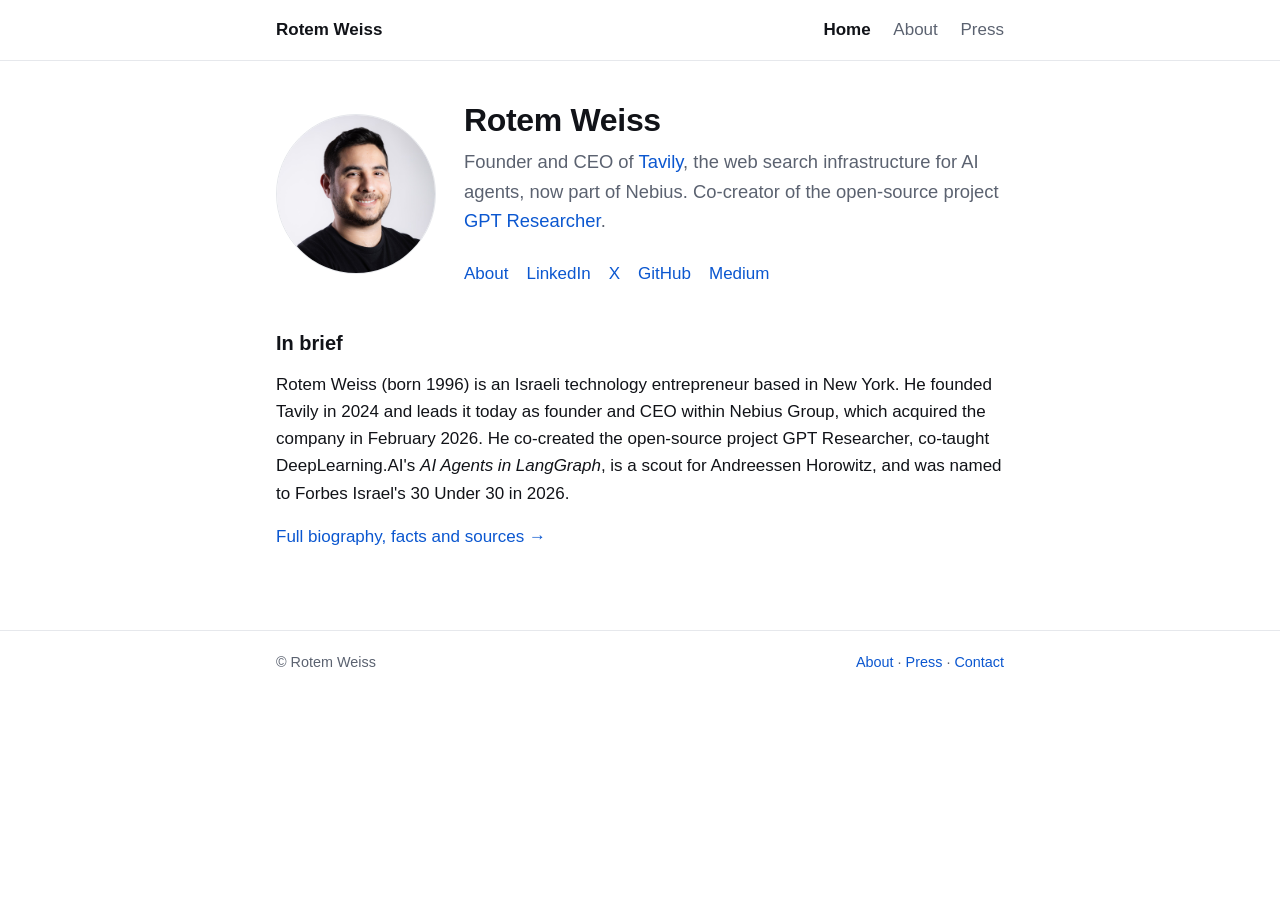
==== index.html @ 4dbf949f "Home page: carry full Person structured data; trim duplicated bio; bump sitemap lastmod Co-Authored-" ====
<!doctype html>
<html lang="en">
<head>
<meta charset="utf-8">
<meta name="viewport" content="width=device-width, initial-scale=1">
<title>Rotem Weiss — Founder and CEO of Tavily</title>
<meta name="description" content="Rotem Weiss is an Israeli technology entrepreneur, the founder and CEO of Tavily, and co-creator of the open-source project GPT Researcher.">
<link rel="canonical" href="https://rotemweiss.com/">
<link rel="icon" href="/favicon.svg" type="image/svg+xml">
<link rel="stylesheet" href="/styles.css">
<meta property="og:type" content="profile">
<meta property="og:title" content="Rotem Weiss — Founder and CEO of Tavily">
<meta property="og:description" content="Israeli technology entrepreneur, founder and CEO of Tavily, co-creator of GPT Researcher.">
<meta property="og:url" content="https://rotemweiss.com/">
<meta property="og:image" content="https://rotemweiss.com/images/rotem-weiss.jpg">
<meta property="og:image:alt" content="Rotem Weiss, founder and CEO of Tavily">
<meta property="profile:first_name" content="Rotem">
<meta property="profile:last_name" content="Weiss">
<meta name="twitter:card" content="summary">
<meta name="twitter:site" content="@rweiss57">
<meta name="twitter:creator" content="@rweiss57">
<script type="application/ld+json">
{
  "@context": "https://schema.org",
  "@graph": [
    {
      "@type": "WebSite",
      "@id": "https://rotemweiss.com/#website",
      "url": "https://rotemweiss.com/",
      "name": "Rotem Weiss",
      "inLanguage": "en",
      "about": {
        "@id": "https://rotemweiss.com/about/#person"
      },
      "publisher": {
        "@id": "https://rotemweiss.com/about/#person"
      }
    },
    {
      "@type": "WebPage",
      "@id": "https://rotemweiss.com/#webpage",
      "url": "https://rotemweiss.com/",
      "name": "Rotem Weiss — Founder and CEO of Tavily",
      "isPartOf": {
        "@id": "https://rotemweiss.com/#website"
      },
      "about": {
        "@id": "https://rotemweiss.com/about/#person"
      },
      "primaryImageOfPage": {
        "@id": "https://rotemweiss.com/images/rotem-weiss.jpg"
      }
    },
    {
      "@type": "ImageObject",
      "@id": "https://rotemweiss.com/images/rotem-weiss.jpg",
      "url": "https://rotemweiss.com/images/rotem-weiss.jpg",
      "contentUrl": "https://rotemweiss.com/images/rotem-weiss.jpg",
      "caption": "Rotem Weiss, founder and CEO of Tavily",
      "representativeOfPage": true,
      "width": 1600,
      "height": 1600
    },
    {
      "@type": "Person",
      "@id": "https://rotemweiss.com/about/#person",
      "name": "Rotem Weiss",
      "givenName": "Rotem",
      "familyName": "Weiss",
      "alternateName": [
        "Rotem Ben Weiss",
        "רותם ויס",
        "רותם וייס",
        "rotemweiss57",
        "rweiss57",
        "weiss_rotem"
      ],
      "gender": "Male",
      "birthDate": "1996-09-23",
      "nationality": {
        "@type": "Country",
        "name": "Israel",
        "sameAs": "https://www.wikidata.org/wiki/Q801"
      },
      "homeLocation": {
        "@type": "City",
        "name": "New York City",
        "sameAs": "https://www.wikidata.org/wiki/Q60"
      },
      "knowsLanguage": [
        "en",
        "he"
      ],
      "url": "https://rotemweiss.com/",
      "mainEntityOfPage": "https://rotemweiss.com/about/",
      "image": {
        "@id": "https://rotemweiss.com/images/rotem-weiss.jpg"
      },
      "email": "mailto:rotem@tavily.com",
      "description": "Rotem Weiss is an Israeli technology entrepreneur, the founder and CEO of Tavily, and co-creator of the open-source project GPT Researcher. He founded Tavily in 2024; the company raised $25 million from Insight Partners and Alpha Wave Global and was acquired by Nebius Group in February 2026. He holds a BA in Computer Science from Columbia University and was named to the Forbes Israel 30 Under 30 list in 2026.",
      "jobTitle": "Founder and CEO",
      "hasOccupation": [
        {
          "@type": "Occupation",
          "name": "Entrepreneur",
          "sameAs": "https://www.wikidata.org/wiki/Q131524"
        },
        {
          "@type": "Occupation",
          "name": "Chief executive officer",
          "sameAs": "https://www.wikidata.org/wiki/Q484876"
        },
        {
          "@type": "Occupation",
          "name": "Software engineer",
          "sameAs": "https://www.wikidata.org/wiki/Q183888"
        }
      ],
      "worksFor": [
        {
          "@id": "https://tavily.com/#organization"
        },
        {
          "@type": "Organization",
          "name": "Nebius Group",
          "url": "https://nebius.com/",
          "sameAs": [
            "https://www.wikidata.org/wiki/Q47120756",
            "https://en.wikipedia.org/wiki/Nebius_Group"
          ]
        }
      ],
      "affiliation": {
        "@type": "Organization",
        "name": "Andreessen Horowitz",
        "url": "https://a16z.com/",
        "sameAs": [
          "https://www.wikidata.org/wiki/Q4755404",
          "https://en.wikipedia.org/wiki/Andreessen_Horowitz"
        ]
      },
      "alumniOf": {
        "@type": "CollegeOrUniversity",
        "name": "Columbia University",
        "url": "https://www.columbia.edu/",
        "sameAs": [
          "https://www.wikidata.org/wiki/Q49088",
          "https://en.wikipedia.org/wiki/Columbia_University"
        ]
      },
      "award": "Forbes Israel 30 Under 30 (2026)",
      "knowsAbout": [
        "Artificial intelligence",
        "AI agents",
        "Web search",
        "Retrieval-augmented generation",
        "Large language models",
        "Open-source software",
        "Entrepreneurship"
      ],
      "sameAs": [
        "https://www.wikidata.org/wiki/Q141642829",
        "https://www.linkedin.com/in/rotem-weiss",
        "https://x.com/rweiss57",
        "https://github.com/rotemweiss57",
        "https://medium.com/@rotemweiss",
        "https://www.crunchbase.com/person/rotem-weiss-c189",
        "https://www.coursera.org/instructor/~151908698",
        "https://theorg.com/org/tavily/person/rotem-weiss",
        "https://forbes.co.il/rankings/2026under30/rotem-weiss"
      ],
      "subjectOf": [
        {
          "@type": "NewsArticle",
          "headline": "You have to still 'keep taste and judgement': How companies are actually putting agentic AI to work",
          "url": "https://sifted.eu/articles/how-companies-are-putting-agentic-ai-to-work-brnd",
          "datePublished": "2026-09-29",
          "author": {
            "@type": "Person",
            "name": "Lara Bryant"
          },
          "publisher": {
            "@type": "Organization",
            "name": "Sifted"
          }
        },
        {
          "@type": "NewsArticle",
          "headline": "Nebius Agrees to Buy AI Agent Search Company Tavily for $275 Million",
          "url": "https://www.bloomberg.com/news/articles/2026-02-10/nebius-agrees-to-buy-ai-agent-search-company-tavily-for-275-million",
          "datePublished": "2026-02-10",
          "publisher": {
            "@type": "Organization",
            "name": "Bloomberg"
          }
        },
        {
          "@type": "NewsArticle",
          "headline": "Tavily raises $25M to connect AI agents to the web",
          "url": "https://techcrunch.com/2025/08/06/tavily-raises-25m-to-connect-ai-agents-to-the-web",
          "datePublished": "2025-08-06",
          "publisher": {
            "@type": "Organization",
            "name": "TechCrunch"
          }
        },
        {
          "@type": "NewsArticle",
          "headline": "Nebius to acquire one-year-old Israeli AI startup Tavily in deal worth up to $400 million",
          "url": "https://www.calcalistech.com/ctechnews/article/r168bhodbe",
          "datePublished": "2026-02-10",
          "publisher": {
            "@type": "Organization",
            "name": "Calcalist"
          }
        },
        {
          "@type": "NewsArticle",
          "headline": "What Nebius really bought when it bought Tavily",
          "url": "https://www.calcalistech.com/ctechnews/article/bjtrn2fw11l",
          "datePublished": "2026-02-11",
          "publisher": {
            "@type": "Organization",
            "name": "Calcalist"
          }
        },
        {
          "@type": "NewsArticle",
          "headline": "Tavily raises $20M Series A to build the Google of AI agents",
          "url": "https://www.calcalistech.com/ctechnews/article/bj9q00tgdee",
          "datePublished": "2025-08-06",
          "publisher": {
            "@type": "Organization",
            "name": "Calcalist"
          }
        },
        {
          "@type": "NewsArticle",
          "headline": "נביוס רוכשת את חברת Tavily הישראלית; התמורה: עד 400 מיליון דולר",
          "url": "https://www.calcalist.co.il/calcalistech/article/sytj11hdwwl",
          "datePublished": "2026-02-10",
          "publisher": {
            "@type": "Organization",
            "name": "Calcalist"
          }
        },
        {
          "@type": "NewsArticle",
          "headline": "Nebius buys Israeli agentic search co Tavily",
          "url": "https://en.globes.co.il/en/article-nebius-buys-israeli-agentic-search-co-tavily-1001534602",
          "datePublished": "2026-02-10",
          "publisher": {
            "@type": "Organization",
            "name": "Globes"
          }
        },
        {
          "@type": "NewsArticle",
          "headline": "Dutch-based Nebius buys Israeli startup that connects AI agents to the web",
          "url": "https://www.timesofisrael.com/dutch-based-nebius-buys-israeli-startup-that-connects-ai-agents-to-the-web",
          "datePublished": "2026-02-11",
          "publisher": {
            "@type": "Organization",
            "name": "The Times of Israel"
          }
        },
        {
          "@type": "NewsArticle",
          "headline": "Tavily raises $25M to expand real-time web access infrastructure for AI agents",
          "url": "https://siliconangle.com/2025/08/06/tavily-raises-25m-expand-real-time-web-access-infrastructure-ai-agents/",
          "datePublished": "2025-08-06",
          "publisher": {
            "@type": "Organization",
            "name": "SiliconANGLE"
          }
        },
        {
          "@type": "NewsArticle",
          "headline": "Wiz, Cyera and Eon founders back Israeli AI startup Euno in $23 million round",
          "url": "https://www.calcalistech.com/ctechnews/article/h1snf20ugx",
          "datePublished": "2026-09-09",
          "publisher": {
            "@type": "Organization",
            "name": "Calcalist"
          }
        },
        {
          "@type": "WebPage",
          "name": "Forbes Israel 30 Under 30 2026: Rotem Weiss",
          "url": "https://forbes.co.il/rankings/2026under30/rotem-weiss",
          "publisher": {
            "@type": "Organization",
            "name": "Forbes Israel"
          }
        },
        {
          "@type": "WebPage",
          "name": "Nebius announces agreement to acquire Tavily to add agentic search to its AI cloud platform",
          "url": "https://nebius.com/newsroom/nebius-announces-agreement-to-acquire-tavily-to-add-agentic-search-to-its-ai-cloud-platform",
          "publisher": {
            "@type": "Organization",
            "name": "Nebius Group"
          },
          "datePublished": "2026-02-10"
        },
        {
          "@type": "WebPage",
          "name": "Nebius Group N.V. Form 6-K, Exhibit 99.1",
          "url": "https://www.sec.gov/Archives/edgar/data/1513845/000110465926012492/tm265786d1_ex99-1.htm",
          "publisher": {
            "@type": "Organization",
            "name": "U.S. Securities and Exchange Commission"
          },
          "datePublished": "2026-02-10"
        },
        {
          "@type": "WebPage",
          "name": "Agreement and Plan of Merger (Form 20-F, Exhibit 4.6)",
          "url": "https://www.sec.gov/Archives/edgar/data/1513845/000110465926052948/nbis-20251231xex4d6.htm",
          "publisher": {
            "@type": "Organization",
            "name": "U.S. Securities and Exchange Commission"
          },
          "datePublished": "2026-04-30"
        },
        {
          "@type": "WebPage",
          "name": "ICML 2026: Papers That Matter",
          "url": "https://nebius.science/stories/icml-papers-that-matter",
          "publisher": {
            "@type": "Organization",
            "name": "Nebius"
          },
          "datePublished": "2026-07-08"
        },
        {
          "@type": "WebPage",
          "name": "Nebius at ICLR 2026",
          "url": "https://nebius.com/events/iclr-2026",
          "publisher": {
            "@type": "Organization",
            "name": "Nebius"
          }
        },
        {
          "@type": "WebPage",
          "name": "Nebius investor hub: Building Search for the Agentic AI Era",
          "url": "https://nebius.com/investor-hub",
          "publisher": {
            "@type": "Organization",
            "name": "Nebius Group"
          }
        },
        {
          "@type": "WebPage",
          "name": "How Tavily uses MongoDB to enhance agentic workflows",
          "url": "https://www.mongodb.com/company/blog/innovation/how-tavily-uses-mongodb-to-enhance-agentic-workflows",
          "publisher": {
            "@type": "Organization",
            "name": "MongoDB"
          },
          "datePublished": "2025-08-05"
        },
        {
          "@type": "WebPage",
          "name": "Elastic customer story: Tavily",
          "url": "https://www.elastic.co/customers/tavily",
          "publisher": {
            "@type": "Organization",
            "name": "Elastic"
          }
        },
        {
          "@type": "WebPage",
          "name": "AI Agents for Work — DAPLab workshop, Columbia University",
          "url": "https://daplab.cs.columbia.edu/workshop/2025-10/",
          "publisher": {
            "@type": "Organization",
            "name": "Columbia University"
          },
          "datePublished": "2025-10-27"
        },
        {
          "@type": "WebPage",
          "name": "Startup Columbia 2024 winners",
          "url": "https://entrepreneurship.columbia.edu/2024/05/17/congratulations-to-the-winners-of-startup-columbia-2024/",
          "publisher": {
            "@type": "Organization",
            "name": "Columbia University"
          },
          "datePublished": "2024-05-17"
        },
        {
          "@type": "WebPage",
          "name": "Tavily Raises $25 Million to Power the Internet of Agents",
          "url": "https://www.insightpartners.com/ideas/tavily-raises-25-million-to-power-the-internet-of-agents",
          "publisher": {
            "@type": "Organization",
            "name": "Insight Partners"
          },
          "datePublished": "2025-08-06"
        },
        {
          "@type": "WebPage",
          "name": "AI Agents in LangGraph",
          "url": "https://www.deeplearning.ai/courses/ai-agents-in-langgraph",
          "publisher": {
            "@type": "Organization",
            "name": "DeepLearning.AI"
          }
        },
        {
          "@type": "WebPage",
          "name": "The future of research: GPT Researcher",
          "url": "https://www.fry-ai.com/p/future-research-gpt-researcher",
          "publisher": {
            "@type": "Organization",
            "name": "Fry AI"
          }
        },
        {
          "@type": "VideoObject",
          "name": "The \"Internet of AI Agents\" is Here (feat. Tavily CEO) | People Who Ship Episode 5",
          "url": "https://www.youtube.com/watch?v=Gjzf7HpsOW0",
          "uploadDate": "2025-11-17",
          "thumbnailUrl": "https://i.ytimg.com/vi/Gjzf7HpsOW0/hqdefault.jpg",
          "description": "MongoDB's People Who Ship podcast interviews Rotem Weiss, founder and CEO of Tavily.",
          "publisher": {
            "@type": "Organization",
            "name": "MongoDB"
          }
        },
        {
          "@type": "VideoObject",
          "name": "How Tavily Got to 1M Users Without Sending One Cold Email",
          "url": "https://www.youtube.com/watch?v=o_Q8Iofk1Lk",
          "uploadDate": "2026-06-23",
          "thumbnailUrl": "https://i.ytimg.com/vi/o_Q8Iofk1Lk/hqdefault.jpg",
          "description": "The Nebius for Startups Podcast with Rotem Weiss, founder and CEO of Tavily.",
          "publisher": {
            "@type": "Organization",
            "name": "Nebius"
          }
        },
        {
          "@type": "VideoObject",
          "name": "AIM345: Context engineering and building better agents — AWS re:Invent 2025",
          "url": "https://www.youtube.com/watch?v=KZapt0fQA8k",
          "uploadDate": "2025-12-03",
          "thumbnailUrl": "https://i.ytimg.com/vi/KZapt0fQA8k/hqdefault.jpg",
          "description": "AWS re:Invent 2025 session with Rotem Weiss, founder and CEO of Tavily.",
          "publisher": {
            "@type": "Organization",
            "name": "Amazon Web Services"
          }
        }
      ]
    },
    {
      "@type": "Organization",
      "@id": "https://tavily.com/#organization",
      "name": "Tavily",
      "url": "https://tavily.com",
      "description": "Tavily is the web search and extraction infrastructure for AI agents, acquired by Nebius Group in 2026.",
      "foundingDate": "2024",
      "foundingLocation": {
        "@type": "City",
        "name": "New York City"
      },
      "founder": {
        "@id": "https://rotemweiss.com/about/#person"
      },
      "parentOrganization": {
        "@type": "Organization",
        "name": "Nebius Group",
        "url": "https://nebius.com/",
        "sameAs": [
          "https://www.wikidata.org/wiki/Q47120756",
          "https://en.wikipedia.org/wiki/Nebius_Group"
        ]
      },
      "sameAs": [
        "https://www.wikidata.org/wiki/Q141642821",
        "https://www.crunchbase.com/organization/tavily",
        "https://www.linkedin.com/company/tavily",
        "https://github.com/tavily-ai",
        "https://x.com/tavilyai"
      ]
    }
  ]
}
</script>
</head>
<body>
<header class="site">
  <div class="wrap">
    <a class="brand" href="/">Rotem Weiss</a>
    <nav>
      <a href="/" aria-current="page">Home</a>
      <a href="/about/">About</a>
      <a href="/press/">Press</a>
    </nav>
  </div>
</header>

<main>
  <div class="wrap">
    <section class="hero">
      <img src="/images/rotem-weiss.jpg" alt="Rotem Weiss, founder and CEO of Tavily" width="160" height="160">
      <div class="text">
        <h1>Rotem Weiss</h1>
        <p class="lede">Founder and CEO of <a href="https://tavily.com">Tavily</a>, the web search infrastructure for AI agents, now part of Nebius. Co-creator of the open-source project <a href="https://gptr.dev">GPT Researcher</a>.</p>
        <ul class="links">
          <li><a href="/about/">About</a></li>
          <li><a href="https://www.linkedin.com/in/rotem-weiss" rel="me">LinkedIn</a></li>
          <li><a href="https://x.com/rweiss57" rel="me">X</a></li>
          <li><a href="https://github.com/rotemweiss57" rel="me">GitHub</a></li>
          <li><a href="https://medium.com/@rotemweiss" rel="me">Medium</a></li>
        </ul>
      </div>
    </section>

    <h2>In brief</h2>
    <p>Rotem Weiss (born 1996) is an Israeli technology entrepreneur based in New York. He founded Tavily in 2024 and leads it today as founder and CEO within Nebius Group, which acquired the company in February 2026. He co-created the open-source project GPT Researcher, co-taught DeepLearning.AI's <em>AI Agents in LangGraph</em>, is a scout for Andreessen Horowitz, and was named to Forbes Israel's 30 Under 30 in 2026.</p>
    <p><a href="/about/">Full biography, facts and sources →</a></p>
  </div>
</main>

<footer class="site">
  <div class="wrap">
    <span>© Rotem Weiss</span>
    <span><a href="/about/">About</a> · <a href="/press/">Press</a> · <a href="mailto:rotem@tavily.com">Contact</a></span>
  </div>
</footer>
</body>
</html>
---- styles.css ----
:root {
  --bg: #ffffff;
  --fg: #111318;
  --muted: #5b6270;
  --rule: #e6e8ec;
  --accent: #0b57d0;
  --card: #f6f7f9;
  --max: 760px;
}
@media (prefers-color-scheme: dark) {
  :root {
    --bg: #0f1115;
    --fg: #e8eaf0;
    --muted: #9aa3b2;
    --rule: #262a33;
    --accent: #8ab4f8;
    --card: #171a21;
  }
}
* { box-sizing: border-box; }
html { -webkit-text-size-adjust: 100%; }
body {
  margin: 0;
  background: var(--bg);
  color: var(--fg);
  font: 17px/1.6 -apple-system, BlinkMacSystemFont, "Segoe UI", Roboto, Helvetica, Arial, sans-serif;
}
a { color: var(--accent); text-decoration: none; }
a:hover { text-decoration: underline; }
.wrap { max-width: var(--max); margin: 0 auto; padding: 0 16px; }
header.site {
  border-bottom: 1px solid var(--rule);
}
header.site .wrap {
  display: flex; align-items: center; justify-content: space-between;
  min-height: 60px; gap: 16px; flex-wrap: wrap;
}
header.site .brand { font-weight: 600; color: var(--fg); }
header.site nav a { margin-left: 18px; color: var(--muted); }
header.site nav a[aria-current="page"] { color: var(--fg); font-weight: 600; }
main { padding: 40px 0 64px; }
h1 { font-size: 2rem; line-height: 1.2; margin: 0 0 8px; letter-spacing: -0.01em; }
h2 { font-size: 1.25rem; margin: 40px 0 12px; }
h3 { font-size: 1.05rem; margin: 24px 0 8px; }
p { margin: 0 0 16px; }
.lede { font-size: 1.15rem; color: var(--muted); margin-bottom: 24px; }
.hero { display: flex; gap: 28px; align-items: center; flex-wrap: wrap; }
.hero img {
  width: 160px; height: 160px; border-radius: 50%; object-fit: cover;
  flex: 0 0 auto; border: 1px solid var(--rule);
}
.hero .text { flex: 1 1 320px; }
.links { display: flex; flex-wrap: wrap; gap: 10px 18px; padding: 0; margin: 12px 0 0; list-style: none; }
.links li a { font-weight: 500; }
.facts { list-style: none; padding: 0; margin: 0; }
.facts li { padding: 10px 0; border-bottom: 1px solid var(--rule); }
.facts li strong { display: inline-block; min-width: 150px; color: var(--muted); font-weight: 500; }
.facts li .src { color: var(--muted); font-size: 0.9rem; }
ul.list { padding-left: 20px; }
ul.list li { margin-bottom: 8px; }
.press-item { padding: 12px 0; border-bottom: 1px solid var(--rule); }
.press-item .outlet { color: var(--muted); font-size: 0.9rem; }
.press-item .outlet b { color: var(--fg); font-weight: 600; }
.card { background: var(--card); border: 1px solid var(--rule); border-radius: 10px; padding: 16px 18px; }
footer.site { border-top: 1px solid var(--rule); color: var(--muted); font-size: 0.9rem; }
footer.site .wrap { padding: 20px 16px; display: flex; justify-content: space-between; flex-wrap: wrap; gap: 8px; }
.he { direction: rtl; unicode-bidi: isolate; }
@media (max-width: 480px) {
  h1 { font-size: 1.6rem; }
  .hero img { width: 120px; height: 120px; }
  .facts li strong { display: block; min-width: 0; }
}
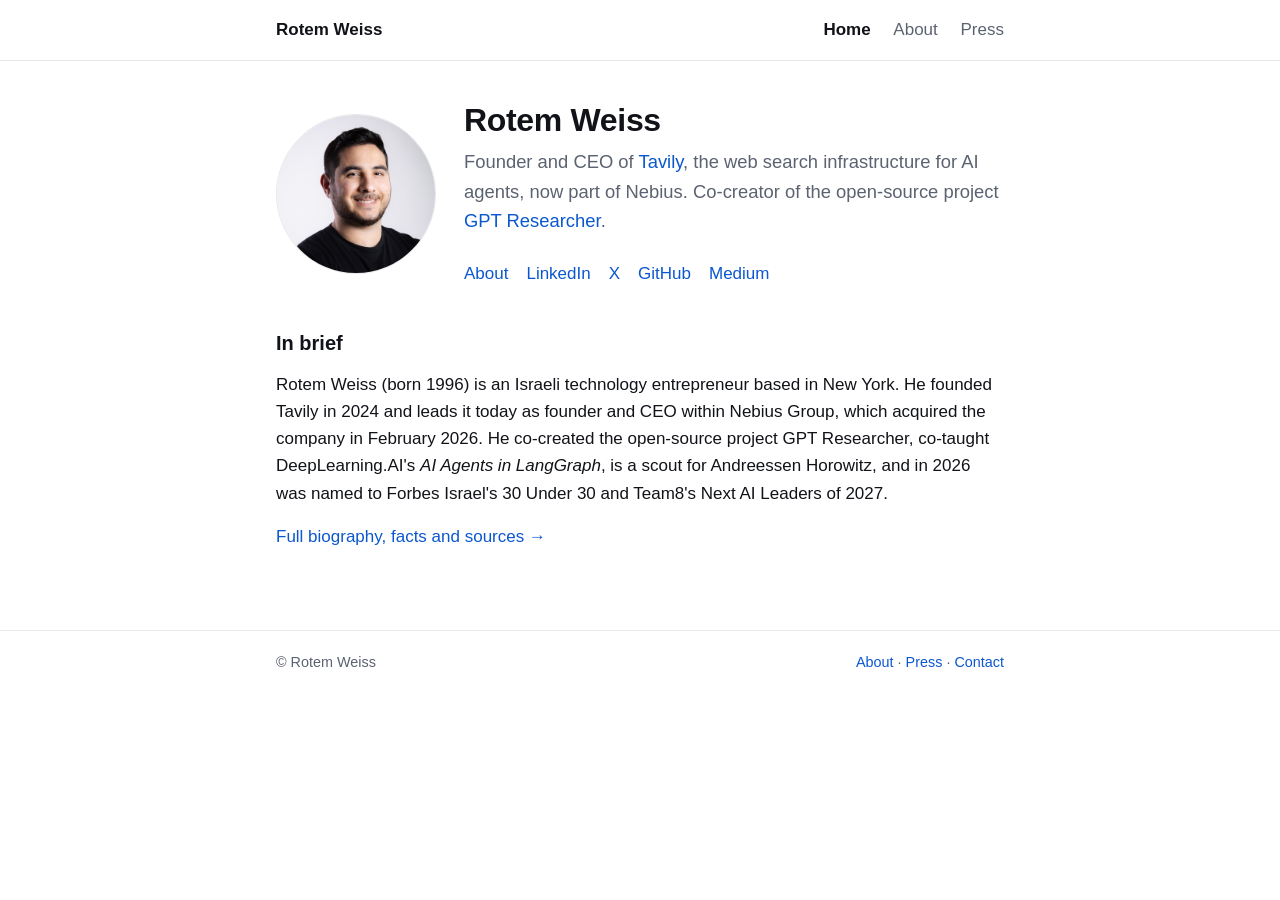
==== commit 9976c35c: "November 2026 update: Team8 Next AI Leaders of 2027, Forbes and AWS coverage, World of Tavily and ot" ====
--- a/index.html
+++ b/index.html
@@ -6,7 +6,10 @@
 <title>Rotem Weiss — Founder and CEO of Tavily</title>
 <meta name="description" content="Rotem Weiss is an Israeli technology entrepreneur, the founder and CEO of Tavily, and co-creator of the open-source project GPT Researcher.">
 <link rel="canonical" href="https://rotemweiss.com/">
+<link rel="icon" href="/favicon.ico" sizes="48x48">
 <link rel="icon" href="/favicon.svg" type="image/svg+xml">
+<link rel="icon" href="/icon-192.png" type="image/png" sizes="192x192">
+<link rel="apple-touch-icon" href="/apple-touch-icon.png">
 <link rel="stylesheet" href="/styles.css">
 <meta property="og:type" content="profile">
 <meta property="og:title" content="Rotem Weiss — Founder and CEO of Tavily">
@@ -93,11 +96,53 @@
       ],
       "url": "https://rotemweiss.com/",
       "mainEntityOfPage": "https://rotemweiss.com/about/",
-      "image": {
-        "@id": "https://rotemweiss.com/images/rotem-weiss.jpg"
-      },
+      "image": [
+        {
+          "@id": "https://rotemweiss.com/images/rotem-weiss.jpg"
+        },
+        {
+          "@type": "ImageObject",
+          "url": "https://rotemweiss.com/images/rotem-weiss-tavily-series-a-2025.jpg",
+          "contentUrl": "https://rotemweiss.com/images/rotem-weiss-tavily-series-a-2025.jpg",
+          "caption": "Rotem Weiss, founder and CEO of Tavily, in New York at the time of Tavily’s $25 million Series A, August 2025",
+          "width": 1067,
+          "height": 711
+        },
+        {
+          "@type": "ImageObject",
+          "url": "https://rotemweiss.com/images/rotem-weiss-redis-released-san-francisco-2025.jpg",
+          "contentUrl": "https://rotemweiss.com/images/rotem-weiss-redis-released-san-francisco-2025.jpg",
+          "caption": "Rotem Weiss on the “Agent memory and context” panel at Redis Released, San Francisco, September 4, 2025",
+          "width": 1620,
+          "height": 1080
+        },
+        {
+          "@type": "ImageObject",
+          "url": "https://rotemweiss.com/images/rotem-weiss-forbes-israel-30-under-30-2026.jpg",
+          "contentUrl": "https://rotemweiss.com/images/rotem-weiss-forbes-israel-30-under-30-2026.jpg",
+          "caption": "Rotem Weiss on the Forbes Israel 30 Under 30 list, June 2026",
+          "width": 1080,
+          "height": 1350
+        },
+        {
+          "@type": "ImageObject",
+          "url": "https://rotemweiss.com/images/rotem-weiss-nebius-for-startups-podcast-2026.jpg",
+          "contentUrl": "https://rotemweiss.com/images/rotem-weiss-nebius-for-startups-podcast-2026.jpg",
+          "caption": "Rotem Weiss on the Nebius for Startups Podcast, June 2026",
+          "width": 1280,
+          "height": 720
+        },
+        {
+          "@type": "ImageObject",
+          "url": "https://rotemweiss.com/images/rotem-weiss-deeplearning-ai-agents-in-langgraph-2024.jpg",
+          "contentUrl": "https://rotemweiss.com/images/rotem-weiss-deeplearning-ai-agents-in-langgraph-2024.jpg",
+          "caption": "Rotem Weiss with Andrew Ng and Harrison Chase introducing the DeepLearning.AI course AI Agents in LangGraph, 2024",
+          "width": 1800,
+          "height": 987
+        }
+      ],
       "email": "mailto:rotem@tavily.com",
-      "description": "Rotem Weiss is an Israeli technology entrepreneur, the founder and CEO of Tavily, and co-creator of the open-source project GPT Researcher. He founded Tavily in 2024; the company raised $25 million from Insight Partners and Alpha Wave Global and was acquired by Nebius Group in February 2026. He holds a BA in Computer Science from Columbia University and was named to the Forbes Israel 30 Under 30 list in 2026.",
+      "description": "Rotem Weiss is an Israeli technology entrepreneur, the founder and CEO of Tavily, and co-creator of the open-source project GPT Researcher. He founded Tavily in 2024; the company raised $25 million from Insight Partners and Alpha Wave Global and was acquired by Nebius Group in February 2026. He holds a BA in Computer Science from Columbia University and was named to the Forbes Israel 30 Under 30 list and to Team8's Next AI Leaders of 2027 in 2026.",
       "jobTitle": "Founder and CEO",
       "hasOccupation": [
         {
@@ -148,7 +193,10 @@
           "https://en.wikipedia.org/wiki/Columbia_University"
         ]
       },
-      "award": "Forbes Israel 30 Under 30 (2026)",
+      "award": [
+        "Forbes Israel 30 Under 30 (2026)",
+        "Team8 Next AI Leaders of 2027"
+      ],
       "knowsAbout": [
         "Artificial intelligence",
         "AI agents",
@@ -172,6 +220,98 @@
       "subjectOf": [
         {
           "@type": "NewsArticle",
+          "headline": "The Next AI Infrastructure Battle Is Over The Web",
+          "url": "https://www.forbes.com/sites/tiriasresearch/2026/11/05/the-next-ai-infrastructure-battle-is-over-the-web/",
+          "datePublished": "2026-11-05",
+          "author": {
+            "@type": "Person",
+            "name": "Kevin Hein"
+          },
+          "publisher": {
+            "@type": "Organization",
+            "name": "Forbes"
+          }
+        },
+        {
+          "@type": "WebPage",
+          "name": "Enable AI agents to pay for AWS Marketplace x402 products with Amazon Bedrock AgentCore payments",
+          "url": "https://aws.amazon.com/blogs/machine-learning/enable-ai-agents-to-pay-for-aws-marketplace-x402-products-with-amazon-bedrock-agentcore-payments/",
+          "datePublished": "2026-11-19",
+          "publisher": {
+            "@type": "Organization",
+            "name": "Amazon Web Services"
+          }
+        },
+        {
+          "@type": "WebPage",
+          "name": "Team8 Next AI Leaders of 2027",
+          "url": "https://team8.vc/events/next-ai-leaders27/",
+          "publisher": {
+            "@type": "Organization",
+            "name": "Team8"
+          }
+        },
+        {
+          "@type": "NewsArticle",
+          "headline": "Team8 launches Infra Village at NYSE and announces Next AI Leaders of 2027",
+          "url": "https://thenextweb.com/news/team8-infra-village-nyse-next-ai-leaders-2027",
+          "datePublished": "2026-11-23",
+          "author": {
+            "@type": "Person",
+            "name": "John Joseph Javier"
+          },
+          "publisher": {
+            "@type": "Organization",
+            "name": "The Next Web"
+          }
+        },
+        {
+          "@type": "WebPage",
+          "name": "World Of Tavily, New York, November 12, 2026",
+          "url": "https://www.garysguide.com/events/i7b5pah/World-Of-Tavily",
+          "publisher": {
+            "@type": "Organization",
+            "name": "GarysGuide"
+          }
+        },
+        {
+          "@type": "WebPage",
+          "name": "Nebius x Tavily Present: An Evening in NYC",
+          "url": "https://www.tavily.com/events/tavily-nebius-executive-evening-at-interrupt-nyc",
+          "publisher": {
+            "@type": "Organization",
+            "name": "Tavily"
+          }
+        },
+        {
+          "@type": "WebPage",
+          "name": "AI Agent Conference 2026 speaker: Rotem Weiss",
+          "url": "https://2026.agentconference.com/speaker/Rotem-Weiss",
+          "publisher": {
+            "@type": "Organization",
+            "name": "AI Agent Conference"
+          }
+        },
+        {
+          "@type": "WebPage",
+          "name": "Agentic Web Discovery for AI Leaders, executive track, May 4, 2026",
+          "url": "https://brightdata.com/lp/web-discovery-track-2026",
+          "publisher": {
+            "@type": "Organization",
+            "name": "Bright Data"
+          }
+        },
+        {
+          "@type": "WebPage",
+          "name": "Nebius Inflection: AI Expert Forum",
+          "url": "https://nebius.com/events/nebius-inflection",
+          "publisher": {
+            "@type": "Organization",
+            "name": "Nebius"
+          }
+        },
+        {
+          "@type": "NewsArticle",
           "headline": "You have to still 'keep taste and judgement': How companies are actually putting agentic AI to work",
           "url": "https://sifted.eu/articles/how-companies-are-putting-agentic-ai-to-work-brnd",
           "datePublished": "2026-09-29",
@@ -420,9 +560,39 @@
         },
         {
           "@type": "VideoObject",
+          "name": "Rotem Weiss & Bat Hoter Ishay at SF Tech Week",
+          "url": "https://svin.biz/events/sf-tech-week/rotem-bat-tavily-post-v8",
+          "embedUrl": "https://iframe.videodelivery.net/8aee1c24c027224315f14de6a8355a48",
+          "duration": "PT8M35S",
+          "uploadDate": "2026-10-14",
+          "thumbnailUrl": "https://videodelivery.net/8aee1c24c027224315f14de6a8355a48/thumbnails/thumbnail.jpg?time=2s&height=720",
+          "description": "Video interview with Rotem Weiss, founder and CEO of Tavily, recorded by Silicon Valley Insider at SF Tech Week, October 2026.",
+          "publisher": {
+            "@type": "Organization",
+            "name": "Silicon Valley Insider"
+          }
+        },
+        {
+          "@type": "VideoObject",
+          "name": "Rotem Weiss: Rebuilding Search for the Agentic Web",
+          "url": "https://www.youtube.com/watch?v=CnhxZezhI0s",
+          "embedUrl": "https://www.youtube.com/embed/CnhxZezhI0s",
+          "duration": "PT21M1S",
+          "uploadDate": "2026-10-13T12:43:55-07:00",
+          "thumbnailUrl": "https://i.ytimg.com/vi/CnhxZezhI0s/hqdefault.jpg",
+          "description": "Rotem Weiss, founder and CEO of Tavily, presents Rebuilding Search for the Agentic Web at The AI Conference 2026 in San Francisco.",
+          "publisher": {
+            "@type": "Organization",
+            "name": "The AI Conference"
+          }
+        },
+        {
+          "@type": "VideoObject",
           "name": "The \"Internet of AI Agents\" is Here (feat. Tavily CEO) | People Who Ship Episode 5",
           "url": "https://www.youtube.com/watch?v=Gjzf7HpsOW0",
-          "uploadDate": "2025-11-17",
+          "embedUrl": "https://www.youtube.com/embed/Gjzf7HpsOW0",
+          "duration": "PT33M5S",
+          "uploadDate": "2025-11-17T05:00:29-08:00",
           "thumbnailUrl": "https://i.ytimg.com/vi/Gjzf7HpsOW0/hqdefault.jpg",
           "description": "MongoDB's People Who Ship podcast interviews Rotem Weiss, founder and CEO of Tavily.",
           "publisher": {
@@ -434,7 +604,9 @@
           "@type": "VideoObject",
           "name": "How Tavily Got to 1M Users Without Sending One Cold Email",
           "url": "https://www.youtube.com/watch?v=o_Q8Iofk1Lk",
-          "uploadDate": "2026-06-23",
+          "embedUrl": "https://www.youtube.com/embed/o_Q8Iofk1Lk",
+          "duration": "PT22M56S",
+          "uploadDate": "2026-06-23T03:00:02-07:00",
           "thumbnailUrl": "https://i.ytimg.com/vi/o_Q8Iofk1Lk/hqdefault.jpg",
           "description": "The Nebius for Startups Podcast with Rotem Weiss, founder and CEO of Tavily.",
           "publisher": {
@@ -446,7 +618,9 @@
           "@type": "VideoObject",
           "name": "AIM345: Context engineering and building better agents — AWS re:Invent 2025",
           "url": "https://www.youtube.com/watch?v=KZapt0fQA8k",
-          "uploadDate": "2025-12-03",
+          "embedUrl": "https://www.youtube.com/embed/KZapt0fQA8k",
+          "duration": "PT57M22S",
+          "uploadDate": "2025-12-04T19:22:50-08:00",
           "thumbnailUrl": "https://i.ytimg.com/vi/KZapt0fQA8k/hqdefault.jpg",
           "description": "AWS re:Invent 2025 session with Rotem Weiss, founder and CEO of Tavily.",
           "publisher": {
@@ -521,7 +695,7 @@
     </section>
 
     <h2>In brief</h2>
-    <p>Rotem Weiss (born 1996) is an Israeli technology entrepreneur based in New York. He founded Tavily in 2024 and leads it today as founder and CEO within Nebius Group, which acquired the company in February 2026. He co-created the open-source project GPT Researcher, co-taught DeepLearning.AI's <em>AI Agents in LangGraph</em>, is a scout for Andreessen Horowitz, and was named to Forbes Israel's 30 Under 30 in 2026.</p>
+    <p>Rotem Weiss (born 1996) is an Israeli technology entrepreneur based in New York. He founded Tavily in 2024 and leads it today as founder and CEO within Nebius Group, which acquired the company in February 2026. He co-created the open-source project GPT Researcher, co-taught DeepLearning.AI's <em>AI Agents in LangGraph</em>, is a scout for Andreessen Horowitz, and in 2026 was named to Forbes Israel's 30 Under 30 and Team8's Next AI Leaders of 2027.</p>
     <p><a href="/about/">Full biography, facts and sources →</a></p>
   </div>
 </main>
--- a/styles.css
+++ b/styles.css
@@ -62,6 +62,13 @@
 .press-item .outlet { color: var(--muted); font-size: 0.9rem; }
 .press-item .outlet b { color: var(--fg); font-weight: 600; }
 .card { background: var(--card); border: 1px solid var(--rule); border-radius: 10px; padding: 16px 18px; }
+.muted { color: var(--muted); }
+.photos { display: grid; grid-template-columns: repeat(2, 1fr); gap: 20px 18px; margin: 16px 0 8px; }
+.photos figure { margin: 0; }
+.photos img { display: block; width: 100%; height: auto; aspect-ratio: 3 / 2; object-fit: cover; border-radius: 10px; border: 1px solid var(--rule); background: var(--card); }
+.photos figcaption { font-size: 0.9rem; line-height: 1.45; margin-top: 8px; }
+.photos .credit { display: block; color: var(--muted); font-size: 0.8rem; margin-top: 2px; }
+@media (max-width: 480px) { .photos { grid-template-columns: 1fr; } }
 footer.site { border-top: 1px solid var(--rule); color: var(--muted); font-size: 0.9rem; }
 footer.site .wrap { padding: 20px 16px; display: flex; justify-content: space-between; flex-wrap: wrap; gap: 8px; }
 .he { direction: rtl; unicode-bidi: isolate; }
